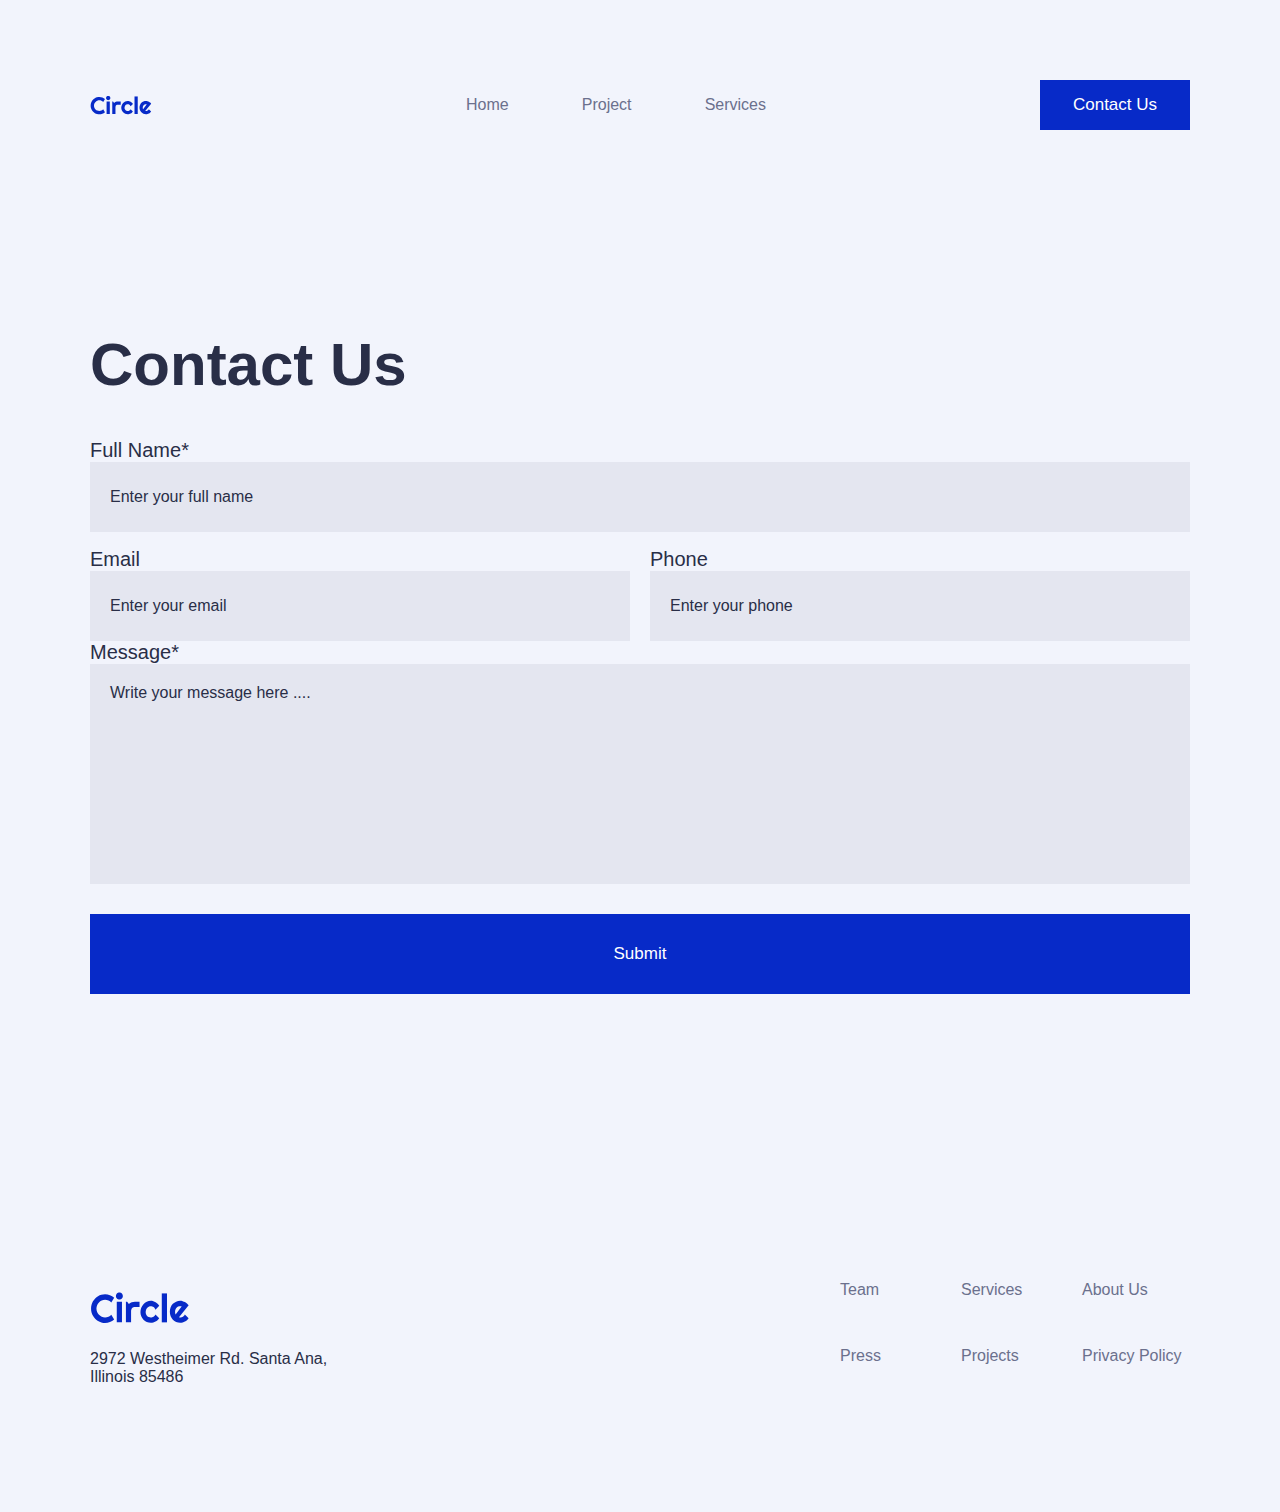
==== contactpage.html @ d86dbd6c "maquetación + pagina contact us" ====
<!DOCTYPE html>
<html lang="en">
<head>
    <meta charset="UTF-8">
    <meta http-equiv="X-UA-Compatible" content="IE=edge">
    <meta name="viewport" content="width=device-width, initial-scale=1.0">
    <title>Document</title>
    <link rel="stylesheet" href="style.css">
</head>
<body>
    <nav>
        <div class="nav-bar">
            <img src="./images/logos/Logo2.svg" alt="logo circle">
            <ul class="menu">
                <li><a href="#">Home</a></li>
                <li><a href="#">Project</a></li>
                <li><a href="#">Services</a></li>
            </ul>
            <div class="button">
                Contact Us
            </div>    
        </div>
    </nav>
    <section class="contact-us-form">
        <div><h1>Contact Us</h1></div>
        <div>
            <div>
                <span class="body-intro-reg">Full Name*</span>
                <div class="form-big">Enter your full name</div>
            </div>
            <div class="form-display">
                <div>
                    <span class="body-intro-reg" >Email</span>
                    <div class="form-small">Enter your email</div>
                </div>
                <div>
                    <span class="body-intro-reg">Phone</span>
                    <div class="form-small">Enter your phone</div>
                </div>
            </div>
            <div>
                <span class="body-intro-reg">Message*</span>
                <div class="form-text">Write your message here ....</div>
            </div>
        </div>
        <div class="button-submit">Submit</div>
    </section>
    <footer>
        <div class="footer-div">
            <img class="footer-logo" src="./images/logos/Logo2.svg" alt="">
            2972 Westheimer Rd. Santa Ana, Illinois 85486 
        </div>
        <div>
            <ul class="footer-list">
                <li><a href="#">Team</a></li>
                <li><a href="#">Services</a></li>
                <li><a href="#">About Us</a></li>
                <li><a href="#">Press</a></li>
                <li><a href="#">Projects</a></li>
                <li><a href="#">Privacy Policy</a></li>
            </ul>
        </div>
    </footer> 
</body>
</html>
---- style.css ----
/*Color Styles
#072AC8
#43D2FF
#A2D6F9
#D1EDFF
#292E47
#6B708D
#F2F4FC
#ECF7FF
#FFC600*/

body{
    font-family:Arial, Helvetica, sans-serif;
    background-color:#F2F4FC ;
    color: #292E47;
}
/*Text Styles*/
h1{
    font-size: 60px;
}
h2{
    font-size: 50px;
}
h3{
    font-size: 40px;
}
h4{
    font-size: 24px;
}
.body-intro-med{
    font-size: 24px;
}
.body-intro-reg{
    font-size: 20px;
}
.headline-med{
    font-size: 17px;
}
.headline-reg{
    font-size: 17px;
}
.caption1{
    font-size: 15px;
}
.caption2{
    font-size: 13px;
}
.light-text{
    color:#F2F4FC;
}
.yellow-text{
    color:#FFC600
}
nav{
    height: 122px;
    display: flex;
    align-items: flex-end;
    justify-content: center;
}

.nav-bar{
    width: 1100px;
    display: flex;
    align-items: center;
    justify-content: space-between;
}
.menu{
    display: flex;
    justify-content: space-between;
    width: 300px;
    list-style:none;
}
a:link, a:visited, a:active {
    text-decoration:none;
    color:#6B708D;
}
a:hover {
    color:#072AC8;
}
.button{
    width: 150px;
    height: 50px;
    color:white;
    background-color: #072AC8;
    font-size: 17px;
    display: flex;
    justify-content: center;
    align-items: center;
}
.button-secundary{
    width: 150px;
    height: 50px;
    color:black;
    font-size: 17px;
    display: flex;
    justify-content: center;
    align-items: center;
}
.button-suscribe{
    width: 198px;
    height: 80px;
    color:white;
    background-color: #072AC8;
    font-size: 17px;
    display: flex;
    justify-content: center;
    align-items: center;
    margin-top: 50px;
}
.button-submit{
    width: auto;
    height: 80px;
    color:white;
    background-color: #072AC8;
    font-size: 17px;
    display: flex;
    justify-content: center;
    align-items: center;
}
.hero-section{
    display: flex;
    justify-content: center;
    align-items: center;
}
.hero{
    width: 530px;
    padding-top: 100px;
}
.hero-image{
    max-width:100%;
}
.p-hero{
    padding-right: 95px;
    padding-bottom: 20px;
}
.card1{
    width:295px;
    height:315px;
    position:absolute;
    left:650px;
    top:220px;
}
.card2{
    width:295px;
    height:295px;
    position:absolute;
    left:1120px;
    top:680px;
}
.hero-buttons{
    display: flex;
    align-items: center;
}
p{
    font-size: 20px;
    line-height: 150%;
}
.logos{
    display:flex;
    justify-content: space-evenly;
    padding-top: 130px;
}
.project{
    width: 1100px;
    margin-top: 200px;
    display: flex;
    flex-direction: column;
    margin-left: auto;
    margin-right: auto;
}
.project-cards{
    display: flex;
    justify-content:space-between;
}
.project-card{
    width: 340px;
    height: 444px;
    background-color: white;
}
.project-image{
    width: 340px;
    height: 240px;
}
.project-text{
    margin:30px 30px 20px 30px;
}
.margin-cards{
    margin: 0px 30px 10px 30px;
}
.margin-link{
    margin: 30px;
}
.margin-icon{
    margin:40px 0px 0px 40px
}
.margin-icon-cta{
    margin:0px 10px 0px 30px;
}
.testimonial{
    display: flex;
    justify-content: center;
   
}
.testimonial-section{
    width: 1320px;
    height: 622px;
    background-color: #292E47;
    background-image: url("./images/testimonial-section/orbit.png");
    background-size: cover;
    display: flex;
    flex-direction: column;
    justify-content: space-around;
    align-items: center;
    margin-top: 200px;
    margin-bottom: 200px;
}
.emoji-image{
    width: 150px;
    height: 150px;
}
.emoji1{
    position: absolute;
    left: 15%;
    top: 275%;
}
.emoji2{
    position: absolute;
    left: 75%;
    top: 320%;
}
.emoji3{
    position: absolute;
    left: 15%;
    top: 320%;
}
.emoji4{
    position: absolute;
    left: 75%;
    top: 275%;
}
.our-services{
    width:1100px;
    display: flex;
    flex-direction: column;
    margin-left: auto;
    margin-right: auto;
}
.servi{
    display: flex;
    justify-content: space-between;
}
.services{
    width: 340px;
    height:380px;
    background-color: white;
}
.cta-section{
   margin-top: 200px;
   display: flex;
   justify-content: center;
}
.cta{
    width: 1320px;
    height: 500px;
    background-color:#FFC600 ;
    display: flex;
    flex-direction: column;
    justify-content:center;
    align-items: center;
}
.cta-email{
    width: 393px;
    height: 80px;
    background-color:white;
    margin-right: 20px;
    margin-top: 50px;
    display: flex;
    align-items: center;
}
footer{
    width: 1100px;
    margin-left: auto;
    margin-right: auto;
    display: flex;
    justify-content: space-between;
    margin-top: 200px;
    margin-bottom: 100px;
}
.footer-div{
    display: flex;
    flex-direction: column;
    justify-content: space-evenly;
    width: 260px;
}
.footer-logo{
    width: 100px;
}
.footer-list{
    width: 350px;
    height: 115px;
    display: grid;
    grid-template-columns:105px 105px 105px;
    grid-gap: 16px;
    list-style:none;
}
/*project-page*/
.project-page{
    display: flex;
    flex-direction: column;
    width: 1100px;
}
.project-page-image{
    width: 1100px;
    height: 444px;
    object-fit: cover;
    filter: drop-shadow(5px 5px 50px rgba(255, 0, 217,30%));
    
}
.project-section{
    width: 1100px;
    margin-top:0px;
    display: flex;
    flex-direction: column;
    margin-left: auto;
    margin-right: auto;
}
.project-display{
    display: flex;
    justify-content: space-between;
}
/*Contact Us page*/
.contact-us-form{
    width: 1100px;
    height:735px;
    margin-top: 200px;
    margin-left: auto;
    margin-right: auto;
}
.form-big{
    width: auto;
    height: 70px;
    padding-left: 20px;
    margin-bottom: 16px;
    display:flex;
    align-items: center;
    background-color:rgba(107, 112, 141, 0.1) ;
}
.form-small{
    width: 520px;
    height: 70px;
    padding-left: 20px;
    margin-right: 0px;
    display:flex;
    align-items: center;
    background-color:rgba(107, 112, 141, 0.1) ;
}
.form-text{
    width: auto;
    height: 200px;
    padding: 20px 0px 0px 20px;
    margin-bottom: 30px;
    background-color:rgba(107, 112, 141, 0.1) ;
}
.form-display{
    display: flex;
    justify-content: space-between;
}

@media (max-width: 780px) {
    body{
        margin:0px;
    }
    .hero-section{
        display: flex;
        flex-direction: column;
        padding: 0px 30px;
    }
    .p-hero{
        padding-right: 0px;
    }
    .card1{
        display:none;
    }
    .card2{
        display:none;
    }
    .logos{
        display: grid;
        grid-template-columns: 150px 150px;
        grid-row-gap: 50px;
        justify-content: center;
        justify-items: center;
        padding: 50px 0px;
    }
    .mobile{
        display: none;
    }
    nav .button{
        display: none;
    }
    h1{
        font-size: 30px;
    }
    h2{
        font-size: 30px;
    }
    h3{
        font-size: 30px;
    }
    .hero{
        width: auto;
        text-align: center;
        padding-top: 0px;
    }
    .hero-buttons{
        flex-direction: column;
        justify-content: center;
    }
    .nav-bar{
        width: auto;
    }
    .menu {
        flex-direction: column;
        width: auto;
    }
    .project{
        width: auto;
        align-items: center;
        margin-top: 0px;
    }
    .project-cards{
        flex-direction: column;
    }
    .testimonial-section{
        width: auto;
        height: 430px;
        margin-top: 50px;
        margin-bottom: 50px;
        background-image: none;
    }
    .our-services{
        width: auto;
        align-items: center;
    }
    .servi{
        flex-direction: column;
    }
    footer{
        width:auto;
        flex-direction: column;
        align-items: center;
        margin: 50px 0px 100px 0px;
    }
    .footer-div{
        align-items: center;
    }
    .footer-list{
        padding: 0px;
    }
    .cta{
        width: auto;
        margin-left: 0px;
    }
    .cta-email{
        width: 198px;
        margin-right:0px;
    }
    .emoji1{
        display:none;
    }
    .emoji2{
        display:none;
    }
    .emoji3{
        display:none;
    }
    .emoji4{
        display:none;
    }
    .button-suscribe{
        width: 250px;
        margin-top: 20px;
    }
    .cta-email{
        width: 250px;
    }
    .contact-us-form{
        width: auto;
        margin-top: 0px;
        padding: 0px 30px;
    }
    .form-display{
        flex-direction: column;
    }
    .form-small{
        width: auto;
    }
    .project-section{
        width: auto;
        align-items: center;
    }
    .project-page{
        width: auto;
    }
    .project-page-image{
        width: 100%;
    }
    .project-display{
        flex-direction: column;
    }
    

}
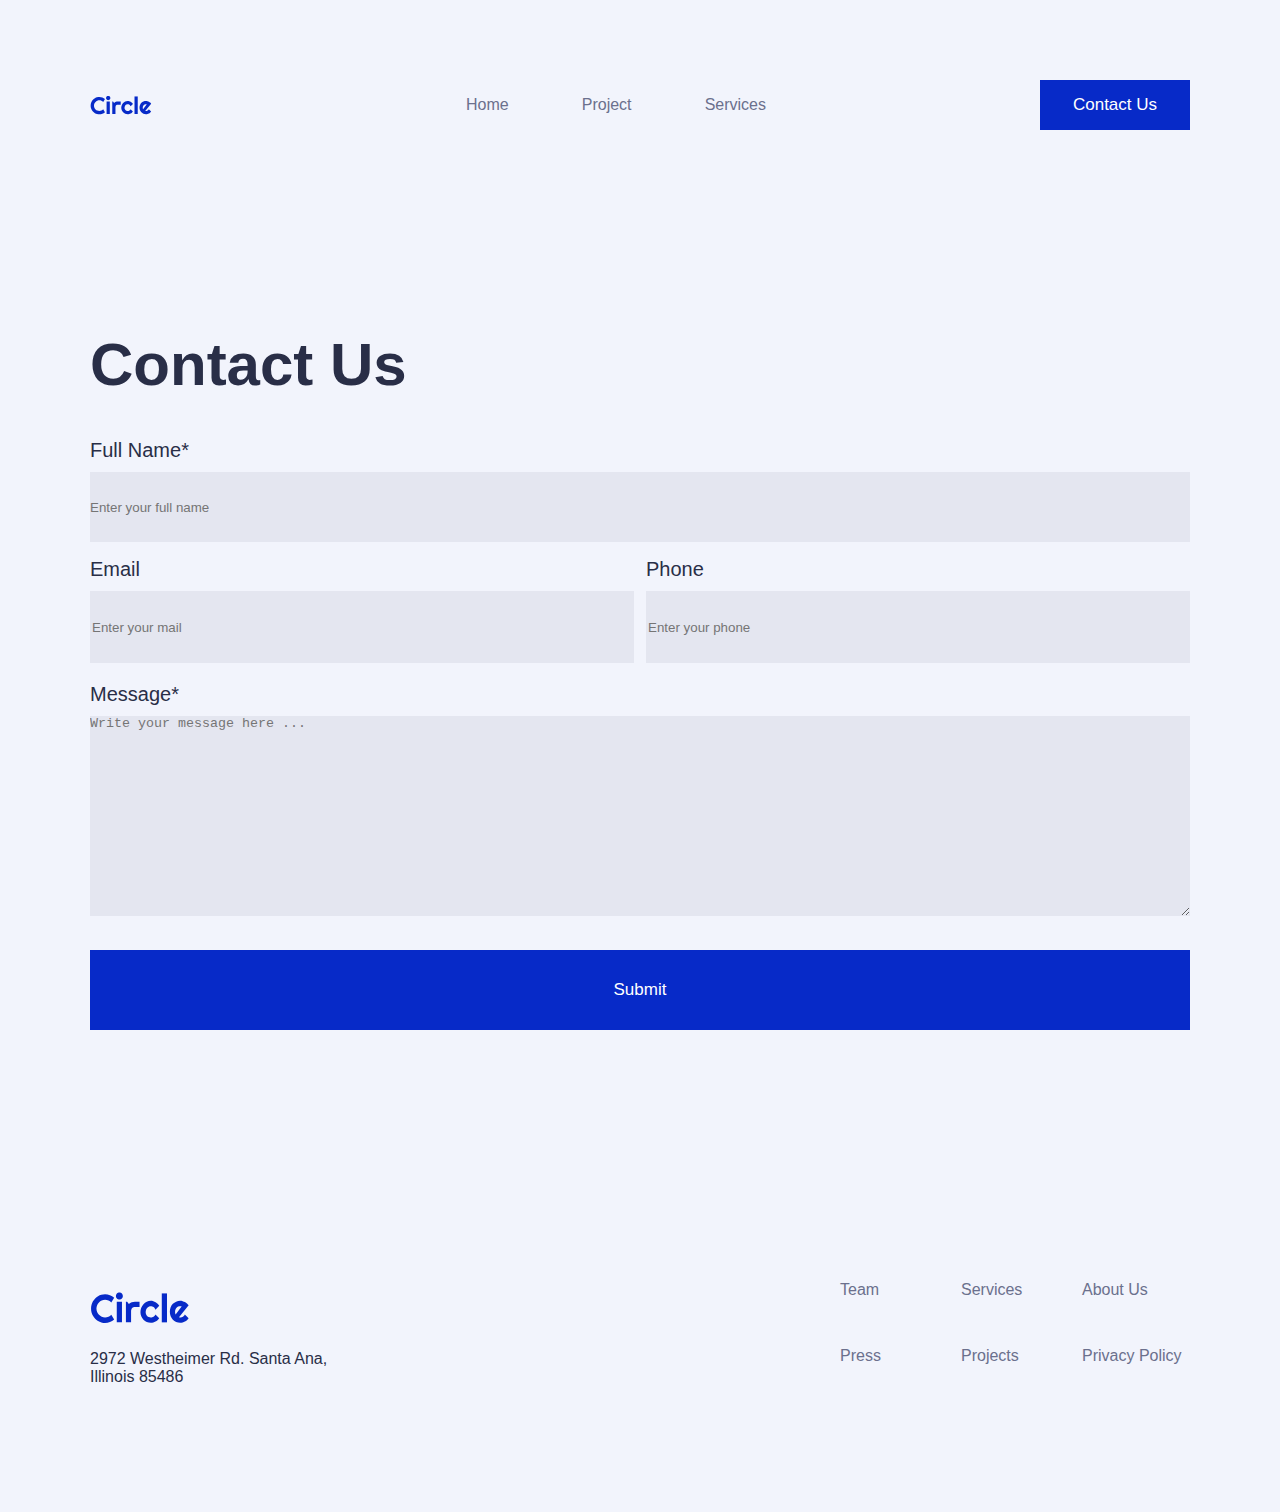
==== commit 58171020: "formulario contact us" ====
--- a/contactpage.html
+++ b/contactpage.html
@@ -12,7 +12,7 @@
         <div class="nav-bar">
             <img src="./images/logos/Logo2.svg" alt="logo circle">
             <ul class="menu">
-                <li><a href="#">Home</a></li>
+                <li><a href="homepage.html">Home</a></li>
                 <li><a href="#">Project</a></li>
                 <li><a href="#">Services</a></li>
             </ul>
@@ -23,27 +23,49 @@
     </nav>
     <section class="contact-us-form">
         <div><h1>Contact Us</h1></div>
+        <form>
         <div>
             <div>
-                <span class="body-intro-reg">Full Name*</span>
-                <div class="form-big">Enter your full name</div>
+                <label class="body-intro-reg" for="name">Full Name*</label>
+            </div> 
+            <div>
+                <input type="text" id="name" name="user_name" class="form-big" placeholder="Enter your full name" required>
             </div>
-            <div class="form-display">
+               
+            <div class="small-row">
                 <div>
-                    <span class="body-intro-reg" >Email</span>
-                    <div class="form-small">Enter your email</div>
+                    <div>
+                        <label class="body-intro-reg" for="mail">Email</label>
+                    </div> 
+                    <div>
+                        <input type="email" id="mail" name="user_mail" class="form-small" placeholder="Enter your mail">
+                    </div>
                 </div>
                 <div>
-                    <span class="body-intro-reg">Phone</span>
-                    <div class="form-small">Enter your phone</div>
+                    <div>
+                        <label class="body-intro-reg" for="phone">Phone</label>
+                    </div> 
+                    <div>
+                        <input type="tel" id="phone" name="user_phone" class="form-small" placeholder="Enter your phone">
+                    </div>
                 </div>
             </div>
             <div>
-                <span class="body-intro-reg">Message*</span>
-                <div class="form-text">Write your message here ....</div>
+                <div>
+                    <label class="body-intro-reg" for="name">Message*</label>
+                </div> 
+                <div>
+                    <textarea class="form-text" id="message" name="user_message" rows="4" placeholder="Write your message here ..." required></textarea>
+                </div>
+                <div>
+                    <input class="button-submit" type="submit" value="Submit">
+                    
+                </div>
+            
             </div>
         </div>
-        <div class="button-submit">Submit</div>
+    </form>
+       
     </section>
     <footer>
         <div class="footer-div">
--- a/style.css
+++ b/style.css
@@ -29,6 +29,8 @@
 }
 .body-intro-med{
     font-size: 24px;
+    font-weight: 540;
+    line-height: 115%;
 }
 .body-intro-reg{
     font-size: 20px;
@@ -49,7 +51,9 @@
     color:#F2F4FC;
 }
 .yellow-text{
-    color:#FFC600
+    color:#FFC600;
+    width: 560px;
+    text-align: center;
 }
 nav{
     height: 122px;
@@ -108,9 +112,10 @@
     margin-top: 50px;
 }
 .button-submit{
-    width: auto;
+    width: 100%;
     height: 80px;
     color:white;
+    border: none;
     background-color: #072AC8;
     font-size: 17px;
     display: flex;
@@ -328,6 +333,15 @@
     display: flex;
     justify-content: space-between;
 }
+.h1-margin{
+    margin:90px 0px 10px 0px;
+}
+.image-margin{
+    margin: 80px 0px 50px 0px;
+}
+.Completed{
+    margin-right: 5px;
+}
 /*Contact Us page*/
 .contact-us-form{
     width: 1100px;
@@ -337,31 +351,34 @@
     margin-right: auto;
 }
 .form-big{
-    width: auto;
+    width: 100%;
     height: 70px;
-    padding-left: 20px;
+    padding: 0px;
     margin-bottom: 16px;
+    margin-top: 10px;
+    border: none;
     display:flex;
     align-items: center;
     background-color:rgba(107, 112, 141, 0.1) ;
 }
 .form-small{
-    width: 520px;
+    width:540px;
     height: 70px;
-    padding-left: 20px;
-    margin-right: 0px;
-    display:flex;
-    align-items: center;
+    border: none;
+    margin-bottom: 20px;
+    margin-top: 10px;
     background-color:rgba(107, 112, 141, 0.1) ;
 }
 .form-text{
-    width: auto;
+    width: 100%;
     height: 200px;
-    padding: 20px 0px 0px 20px;
+    border: none;
+    padding: 0px;
     margin-bottom: 30px;
+    margin-top: 10px;
     background-color:rgba(107, 112, 141, 0.1) ;
 }
-.form-display{
+.small-row{
     display: flex;
     justify-content: space-between;
 }
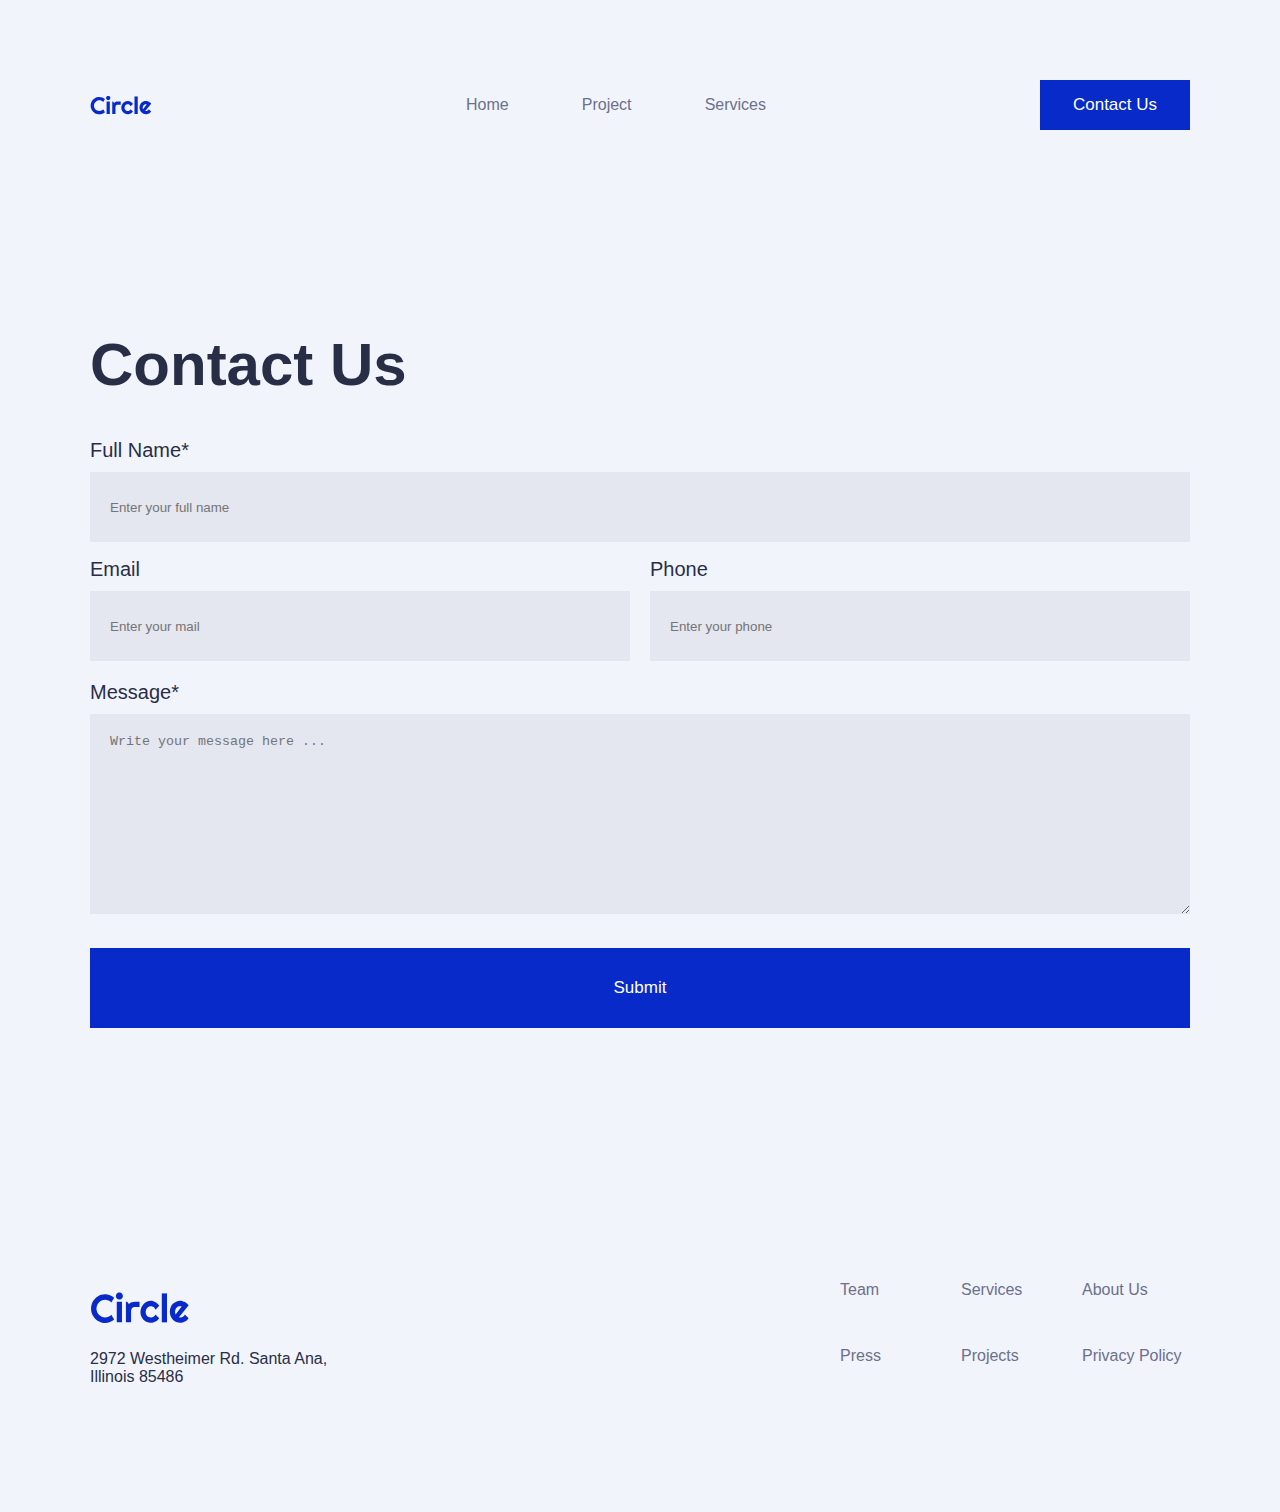
==== commit f2846df5: "links a index.html" ====
--- a/contactpage.html
+++ b/contactpage.html
@@ -12,13 +12,11 @@
         <div class="nav-bar">
             <img src="./images/logos/Logo2.svg" alt="logo circle">
             <ul class="menu">
-                <li><a href="homepage.html">Home</a></li>
+                <li><a href="index.html">Home</a></li>
                 <li><a href="#">Project</a></li>
                 <li><a href="#">Services</a></li>
             </ul>
-            <div class="button">
-                Contact Us
-            </div>    
+            <a href ="contactpage.html" class="button">Contact Us</a>  
         </div>
     </nav>
     <section class="contact-us-form">
@@ -83,5 +81,6 @@
             </ul>
         </div>
     </footer> 
+    <script src="index.js"></script>
 </body>
 </html>--- a/style.css
+++ b/style.css
@@ -29,8 +29,9 @@
 }
 .body-intro-med{
     font-size: 24px;
-    font-weight: 540;
+    font-weight:bold;
     line-height: 115%;
+    color: #6B708D;
 }
 .body-intro-reg{
     font-size: 20px;
@@ -77,6 +78,7 @@
 a:link, a:visited, a:active {
     text-decoration:none;
     color:#6B708D;
+    font-weight: 500;
 }
 a:hover {
     color:#072AC8;
@@ -91,6 +93,13 @@
     justify-content: center;
     align-items: center;
 }
+a.button{
+    color:white;
+}
+a.button:hover{
+    background-color: #6B708D;
+    color:white;
+}
 .button-secundary{
     width: 150px;
     height: 50px;
@@ -104,23 +113,30 @@
     width: 198px;
     height: 80px;
     color:white;
-    background-color: #072AC8;
+    background-color: #072ac8;
+    border: none;
     font-size: 17px;
     display: flex;
     justify-content: center;
     align-items: center;
     margin-top: 50px;
+}
+.button-suscribe:hover{
+    background-color: #6B708D;
 }
 .button-submit{
     width: 100%;
     height: 80px;
     color:white;
     border: none;
-    background-color: #072AC8;
-    font-size: 17px;
-    display: flex;
-    justify-content: center;
-    align-items: center;
+    background-color: rgb(7, 42, 200);
+    font-size: 17px;
+    display: flex;
+    justify-content: center;
+    align-items: center;
+}
+.button-submit:hover{
+    background-color: #6B708D;
 }
 .hero-section{
     display: flex;
@@ -219,6 +235,9 @@
     margin-top: 200px;
     margin-bottom: 200px;
 }
+.client-image{
+    width: 115%;
+}
 .emoji-image{
     width: 150px;
     height: 150px;
@@ -267,7 +286,7 @@
 .cta{
     width: 1320px;
     height: 500px;
-    background-color:#FFC600 ;
+    background-color:rgb(255, 198, 0) ;
     display: flex;
     flex-direction: column;
     justify-content:center;
@@ -281,6 +300,22 @@
     margin-top: 50px;
     display: flex;
     align-items: center;
+}
+.placeholder{
+    width: 100%;
+    height: 100%;
+    padding: 0px;
+    font-size: 17px;
+    border: none;
+    outline: none;
+}
+.error-email{
+    width: 350px;
+    text-align: center;
+    margin:auto;
+    color:red;
+    font-weight:600;
+    padding-top: 20px;
 }
 footer{
     width: 1100px;
@@ -315,11 +350,8 @@
     width: 1100px;
 }
 .project-page-image{
-    width: 1100px;
     height: 444px;
-    object-fit: cover;
-    filter: drop-shadow(5px 5px 50px rgba(255, 0, 217,30%));
-    
+    object-fit: cover; 
 }
 .project-section{
     width: 1100px;
@@ -338,6 +370,9 @@
 }
 .image-margin{
     margin: 80px 0px 50px 0px;
+    display: flex;
+    justify-content: center;
+    background-color: white;
 }
 .Completed{
     margin-right: 5px;
@@ -353,30 +388,37 @@
 .form-big{
     width: 100%;
     height: 70px;
-    padding: 0px;
+    padding: 0px 20px;
     margin-bottom: 16px;
     margin-top: 10px;
     border: none;
     display:flex;
     align-items: center;
     background-color:rgba(107, 112, 141, 0.1) ;
+    outline: none;
+    box-sizing: border-box;
 }
 .form-small{
     width:540px;
     height: 70px;
+    padding: 0px 20px;
     border: none;
     margin-bottom: 20px;
     margin-top: 10px;
     background-color:rgba(107, 112, 141, 0.1) ;
+    outline: none;
+    box-sizing: border-box;
 }
 .form-text{
     width: 100%;
     height: 200px;
     border: none;
-    padding: 0px;
+    padding: 20px;
     margin-bottom: 30px;
     margin-top: 10px;
     background-color:rgba(107, 112, 141, 0.1) ;
+    outline: none;
+    box-sizing: border-box;
 }
 .small-row{
     display: flex;
@@ -416,7 +458,10 @@
         display: none;
     }
     h1{
-        font-size: 30px;
+        font-size: 40px;
+    }
+    .h1-margin{
+        margin-top: 20px;
     }
     h2{
         font-size: 30px;
@@ -433,12 +478,14 @@
         flex-direction: column;
         justify-content: center;
     }
+    nav{
+        height: 60px;
+    }
     .nav-bar{
         width: auto;
     }
     .menu {
-        flex-direction: column;
-        width: auto;
+        width: 200px;
     }
     .project{
         width: auto;
@@ -448,12 +495,19 @@
     .project-cards{
         flex-direction: column;
     }
+    .project-card{
+        margin: 15px 30px;
+    }
     .testimonial-section{
-        width: auto;
+        width: 100%;
         height: 430px;
         margin-top: 50px;
         margin-bottom: 50px;
         background-image: none;
+        text-align: center;
+    }
+    .yellow-text{
+        width: 100%;
     }
     .our-services{
         width: auto;
@@ -461,6 +515,9 @@
     }
     .servi{
         flex-direction: column;
+    }
+    .services{
+        margin: 15px 30px;
     }
     footer{
         width:auto;
@@ -470,9 +527,13 @@
     }
     .footer-div{
         align-items: center;
+        text-align: center;
+        height: 100px;
+        justify-content: space-between;
     }
     .footer-list{
         padding: 0px;
+        text-align: center;
     }
     .cta{
         width: auto;
@@ -482,6 +543,9 @@
         width: 198px;
         margin-right:0px;
     }
+    .cta-section{
+        margin-top: 50px;
+    }
     .emoji1{
         display:none;
     }
@@ -503,14 +567,12 @@
     }
     .contact-us-form{
         width: auto;
+        height: auto;
         margin-top: 0px;
         padding: 0px 30px;
     }
-    .form-display{
-        flex-direction: column;
-    }
     .form-small{
-        width: auto;
+        width: 100%;
     }
     .project-section{
         width: auto;
@@ -518,6 +580,7 @@
     }
     .project-page{
         width: auto;
+        padding: 0px 30px;
     }
     .project-page-image{
         width: 100%;
@@ -525,6 +588,8 @@
     .project-display{
         flex-direction: column;
     }
-    
+    .small-row{
+        flex-direction: column;
+    }
 
 }